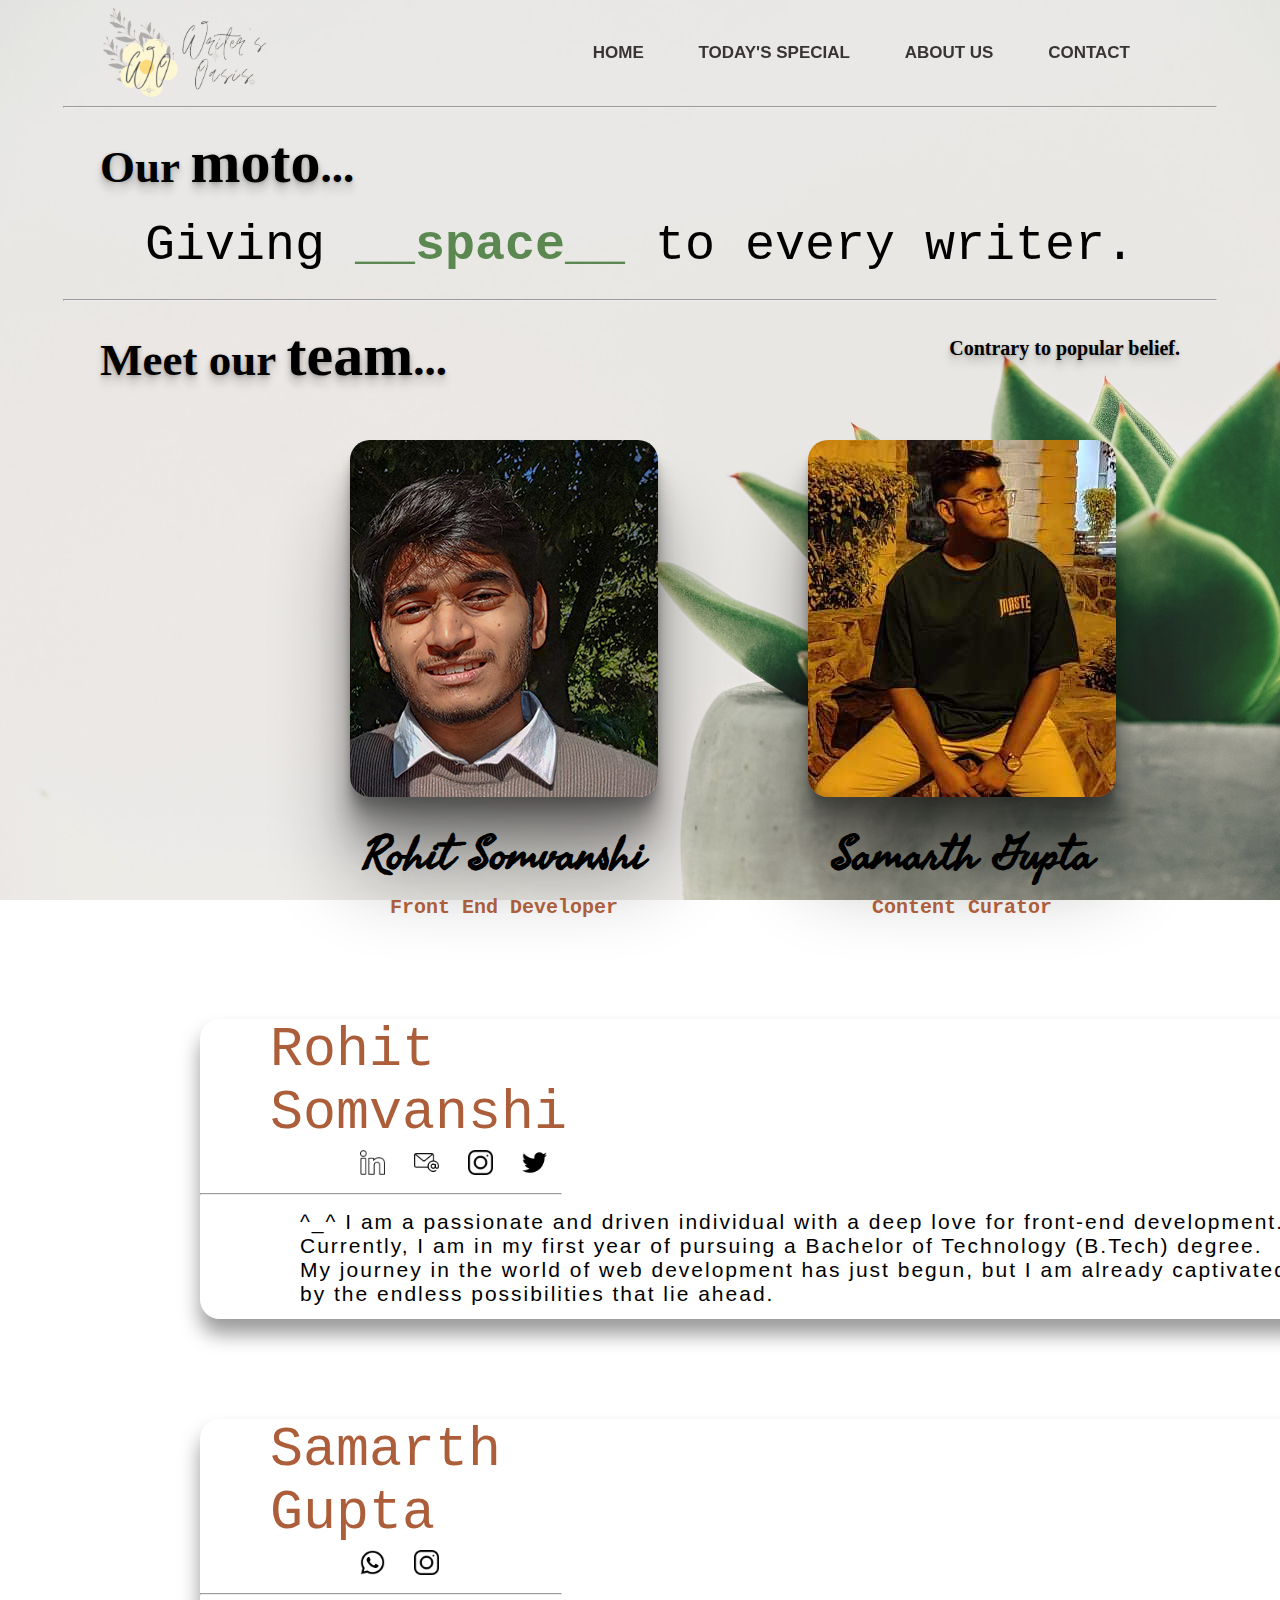
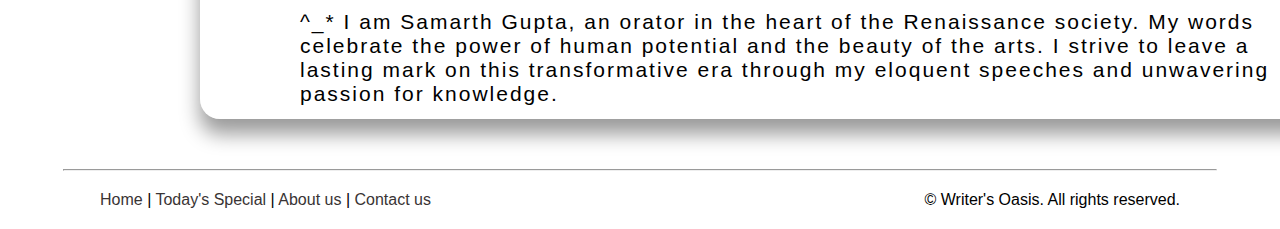
==== about.html @ 114d1d5e "first commit" ====
<!DOCTYPE html>
<html lang="en">

<head>
  <meta charset="UTF-8">
  <meta name="viewport" content="width=device-width, initial-scale=1.0">
  <link rel="stylesheet" href="style.css">
  <script defer src="script.js"></script>
  <link rel="icon" href="/images/icon.ico">
  <link rel="preconnect" href="https://fonts.googleapis.com">
  <link rel="preconnect" href="https://fonts.gstatic.com" crossorigin>
  <link href="https://fonts.googleapis.com/css2?family=Fasthand&display=swap" rel="stylesheet">
  <title>Our team | Writer's Oasis</title>
  <script async src="https://pagead2.googlesyndication.com/pagead/js/adsbygoogle.js?client=ca-pub-1514426865721287"
    crossorigin="anonymous"></script>
</head>

<body class="about">

  <header>
    <div class="helo">
      <nav class="nav-bar">
        <a href="index.html"><img class="logo" src="images/logo.png" alt=""></a>
        <ul class="menu">
          <li><a href="index.html">HOME</a></li>
          <li><a href="today's_special.html">TODAY'S SPECIAL</a></li>
          <li><a href="About.html">ABOUT US</a></li>
          <li><a href="contact.html">CONTACT</a></li>
        </ul>
      </nav>
      <center>
        <hr class="mover">
      </center>
    </div>
  </header>

  <main>
    <div class="moto">
      Our <span class="cur">moto</span>...
    </div>
    <div class="moto-quote">
      Giving <span class="color-space">__space__</span> to every writer.
    </div>

    <center>
      <hr class="mover">
    </center>

    <div class="team">
      <div class="team1">
        Meet our <span class="cur">team</span>...
      </div>
      <div class="team2">
        Contrary to popular belief.
      </div>
    </div>

    <div class="team-member">
      <div class="mem">
        <a href="#mem1"><img class="mem1" src="images/me.jpg" alt="Rohit Somvanshi"></a>
        <h1>Rohit Somvanshi</h1>
        <p>Front End Developer</p>
      </div>
      <div class="mem">
        <a href="#mem2"><img class="mem2" src="images/Writers/sam.jpg" height="357px" alt=""></a>
        <h1>Samarth Gupta</h1>
        <p>Content Curator</p>
      </div>
    </div>

    <div id="mem1" class="mem1-info">
      <p1>Rohit</p1>
      <br>
      <p1>Somvanshi</p1>
      <br>
      <h1>
        <a target="blank" href="https://www.linkedin.com/in/rohit-somvanshi-bb5a48174"><img class="my-icon"
            src="images/linkedin.png" alt=""></a>
        <a target="blank" href="mailto: rohitsomvanshi2003@gmail.com"><img class="my-icon" src="images/mail.png"
            alt=""></a>
        <a target="blank" href="https://www.instagram.com/lucifer_locas/"><img class="my-icon"
            src="images/instagram.png" alt=""></a>
        <a target="blank" href="https://twitter.com/lucifer_locas"><img class="my-icon" src="images/twitter.png"
            alt=""></a>
      </h1>
      <hr>
      <p>
        ^_^ I am a passionate and driven individual with a deep love for front-end development.
        Currently, I am in my first year of pursuing a Bachelor of Technology (B.Tech) degree.
        My journey in the world of web development has just begun,
        but I am already captivated by the endless possibilities that lie ahead.
      </p>
    </div>

    <div id="mem2" class="mem2-info">
      <p1>Samarth</p1>
      <br>
      <p1>Gupta</p1>
      <br>
      <h1>
        <a target="blank" href="https://wa.me/9140048671 "><img class="my-icon" src="images/whatsapp.png" alt=""></a>
        <a target="blank" href="https://www.instagram.com/sssup_samm/"><img class="my-icon" src="images/instagram.png"
            alt=""></a>
      </h1>
      <hr>
      <p>
        ^_* I am Samarth Gupta, an orator in the heart of the Renaissance society. My words celebrate the power of human
        potential and the beauty of the arts. I strive to leave a lasting mark on this transformative era through my
        eloquent speeches and unwavering passion for knowledge.
      </p>
    </div>

  </main>

  <center>
    <hr class="mover">
  </center>
  <footer>
    <div class="menu2">
      <p>
        <a href="index.html">Home</a> |
        <a href="today's_special.html">Today's Special</a> |
        <a href="about.html">About us</a> |
        <a href="contact.html">Contact us</a>
      </p>
    </div>
    <div class="copyright">
      <p>
        &copy; Writer's Oasis. All rights reserved.
      </p>
    </div>
  </footer>
</body>

</html>
---- style.css ----
* {
  padding: 0;
  margin: 0;
  font-family: sans-serif;
}

html {
  scroll-behavior: smooth;
  scroll-padding-top: 150px;
  overflow-x: hidden;
}

body.homepage {
  background-color: #ebe3dc;
  background-repeat: no-repeat;
  background-size: cover;
  animation: nav-load 3.5s;
}

body.w1 {
  background-image: url("images/wb.jpg");
  background-repeat: no-repeat;
  background-size: cover;
  background-attachment: fixed;
  background-position: center;
  animation: nav-load 3.5s;
}

body.about {
  background-image: url("images/bg2.jpg");
  background-attachment: fixed;
  background-position: center;
  background-repeat: no-repeat;
  background-size: cover;
  animation: nav-load 3.5s;
}

body.contact {
  background-image: url("images/bg3.jpg");
  background-repeat: no-repeat;
  background-size: cover;
  animation: nav-load 3.5s;
}

body.ts {
  background-image: url("images/bg4.jpg");
  background-repeat: no-repeat;
  background-attachment: fixed;
  background-position: center;
  background-size: cover;
  animation: nav-load 3.5s;
}

.nav-bar {
  display: flex;
  margin-top: 2px;
  margin-right: 100px;
  align-items: center;
  animation: nav-load 3.5s;
  transition: all 0.5s;
  margin-left: 100px;
}

.nav-bar-scrolled {
  backdrop-filter: blur(4px);
}

.menu {
  flex: 1;
  font-size: 17px;
  list-style-type: none;
  text-align: right;
  font-weight: 600;
}

a {
  text-decoration: none;
  color: rgb(57, 52, 52);
}

.nav-bar ul li {
  display: inline-block;
  margin-right: 50px;
}

.mover {
  width: 90%;
  color: black;
  animation: separator-width 2s;
}

.logo {
  height: 100px;
  color: black;
}

.nav-bar ul li::after {
  content: "";
  width: 0%;
  height: 2px;
  background: grey;
  display: block;
  margin: auto;
  transition: 0.3s;
}

.nav-bar ul li:hover::after {
  width: 100%;
}

.menu2 {
  text-align: left;
  margin-left: 100px;
  width: 50%;
  text-decoration: none;
  padding-top: 20px;
  padding-bottom: 20px;
}

header {
  position: sticky;
  top: 0;
}

.copyright {
  flex: 1;
  display: inline-block;
  text-align: right;
  margin-right: 100px;
  width: 50%;
  padding-top: 20px;
  padding-bottom: 20px;
}

footer {
  display: flex;
  align-items: center;
}

.menu2 p a:hover {
  font-weight: 600;
}

.snow {
  position: absolute;
  top: 0;
  left: 0;
  width: 100%;
  height: 91%;
  background: url("images/snow.png");
  background-repeat: repeat;
}
.snow.s1 {
  animation: snow1 15s linear infinite;
  filter: blur(2px);
  filter: brightness(1);
  background-size: 500px;
}
.snow.s2 {
  animation: snow2 20s linear infinite;
  background-size: 600px;
  filter: blur(5px);
  filter: brightness(1.5);
}

@keyframes snow1 {
  0% {
    background-position: 0 0;
  }
  100% {
    background-position: 100px 500px;
  }
}

@keyframes snow2 {
  0% {
    background-position: 0px -100px;
  }
  100% {
    background-position: 0 640px;
  }
}

@keyframes nav-load {
  0% {
    opacity: 0;
  }
  100% {
    opacity: 1;
  }
}

@keyframes separator-width {
  0% {
    width: 0;
  }
  100% {
    width: 90%;
  }
}

.question {
  font-size: 25px;
  margin-left: 100px;
  padding-top: 10px;
  font-family: "Courier New";
}

.typo {
  color: #5b015b;
  font-family: "Brush Script MT";
  font-size: 60px;
}

.cont {
  font-size: 20px;
  margin-left: 100px;
  margin-top: 32px;
  font-family: "Courier New";
}

.space {
  font-size: 25px;
  font-weight: 600;
  color: rgb(57, 52, 52);
}

.tel {
  font-family: "Courier New";
}

.mail {
  font-family: "Courier New";
  text-decoration: underline;
}

.cont a:hover {
  font-size: 30px;
  color: #236a34;
}

.cont-list {
  margin-left: 100px;
  margin-top: 32px;
}

.write {
  font-size: 25px;
  font-weight: 600;
  color: rgb(57, 52, 52);
}

.cont-link1 {
  padding-left: 150px;
}

.cont-link2 {
  padding-left: 150px;
  padding-bottom: 33px;
}

.link-icon {
  height: 25px;
  width: 25px;
  padding-right: 7px;
}

.icon-text {
  display: flex;
  align-items: center;
}

.icon-text a:hover {
  font-size: 30px;
  color: #1c5529;
}

.sol {
  padding-left: 100px;
  padding-bottom: 30px;
  font-family: "Courier New";
}

.moto {
  margin-left: 100px;
  font-size: 45px;
  text-shadow: 0 0 5px rgba(0, 0, 0, 0.05), 0 1px 3px rgba(0, 0, 0, 0.1),
    0 3px 5px rgba(0, 0, 0, 0.1), 0 5px 10px rgba(0, 0, 0, 0.1),
    0 10px 10px rgba(0, 0, 0, 0.1);
  font-family: "Oswald";
  font-weight: 600;
  margin-top: 20px;
}

.moto-quote {
  font-family: "Courier New", Courier, monospace;
  font-size: 50px;
  text-align: center;
  margin-top: 20px;
  margin-bottom: 25px;
  animation: 2s pop-out;
}

.color-space {
  color: #5a8850;
  font-family: "Courier New", Courier, monospace;
  font-weight: 600;
}

@keyframes pop-out {
  0% {
    color: black;
    transform: scale(0);
    opacity: 0;
    text-shadow: 0 0 0 rgba(0, 0, 0, 0);
  }
  50% {
    color: #ac5e3a;
    transform: scale(1.5);
    opacity: 1;
    text-shadow: 3px 10px 5px rgba(0, 0, 0, 0.5);
  }

  100% {
    transform: scale(1);
    opacity: 1;
    text-shadow: 1px 0 0 rgba(0, 0, 0, 0);
  }
}

.team {
  display: flex;
  align-items: center;
  width: 100%;
}

.team1 {
  margin-left: 100px;
  font-size: 45px;
  font-family: "Oswald";
  font-weight: 600;
  margin-top: 20px;
  text-shadow: 0 0 5px rgba(0, 0, 0, 0.05), 0 1px 3px rgba(0, 0, 0, 0.1),
    0 3px 5px rgba(0, 0, 0, 0.1), 0 5px 10px rgba(0, 0, 0, 0.1),
    0 10px 10px rgba(0, 0, 0, 0.1);
}

.team2 {
  flex: auto;
  margin-right: 100px;
  text-align: right;
  font-family: "Oswald";
  font-size: 20px;
  font-weight: 600;
  margin-top: 5px;
  text-shadow: 0 0 5px rgba(0, 0, 0, 0.05), 0 1px 3px rgba(0, 0, 0, 0.1),
    0 3px 5px rgba(0, 0, 0, 0.1), 0 5px 10px rgba(0, 0, 0, 0.1),
    0 10px 10px rgba(0, 0, 0, 0.1);
}

.cur {
  font-family: "Brush Script MT";
  font-size: 60px;
}

.team-member {
  display: flex;
  margin-left: 200px;
  margin-top: 50px;
}

.mem {
  padding-left: 150px;
}

.mem img {
  box-shadow: 0 2.8px 2.2px rgba(0, 0, 0, 0.03),
    0 6.7px 5.3px rgba(0, 0, 0, 0.07), 0 12.5px 10px rgba(0, 0, 0, 0.12),
    0 22.3px 17.9px rgba(0, 0, 0, 0.17), 0 41.8px 33.4px rgba(0, 0, 0, 0.2),
    0 80px 80px rgba(0, 0, 0, 0.32);
}

.mem .mem1:hover {
  border-radius: 20% 30% 50% 70%;
}

.mem .mem2:hover {
  border-radius: 30% 20% 70% 50%;
}

.mem h1 {
  font-family: "Fasthand", cursive;
  text-align: center;
  font-size: 47px;
  padding-top: 10px;
}

.mem1,
.mem2 {
  border-radius: 20px;
}

.mem p {
  font-family: "Courier New", Courier, monospace;
  font-size: 20px;
  font-weight: 600;
  color: #ac5e3a;
  text-align: center;
}

.mem1-info,
.mem2-info {
  height: 300px;
  width: 1200px;
  margin-top: 100px;
  margin-left: 200px;
  background: rgba(255, 255, 255, 0.4);
  box-shadow: 0 15px 20px rgba(0, 0, 0, 0.4);
  border-radius: 20px 20px 20px 20px;
  margin-bottom: 50px;
}

.mem1-info p1,
.mem2-info p1 {
  position: inherit;
  font-family: "Courier New", Courier, monospace;
  font-size: 55px;
  padding-left: 70px;
  color: #ac5e3a;
}

.mem1-info h1,
.mem2-info h1 {
  padding-left: 160px;
}

.my-icon {
  height: 25px;
  width: 25px;
  padding-right: 20px;
  padding-bottom: 10px;
  padding-top: 5px;
}

.mem1-info hr,
.mem2-info hr {
  width: 30%;
}

.mem1-info p,
.mem2-info p {
  text-align: left;
  font-size: 21px;
  font-family: Arial, Helvetica, sans-serif;
  max-width: 1000px;
  padding-left: 100px;
  padding-top: 15px;
  letter-spacing: 2px;
}

.quote-o-d h3 {
  margin-left: 100px;
  font-size: 45px;
  font-family: "Brush Script MT";
  margin-top: 20px;
}

.quote-o-d p {
  padding-left: 100px;
  padding-right: 100px;
  padding-top: 10px;
  font-size: 33px;
  text-align: center;
  font-family: "Courier New", Courier, monospace;
  letter-spacing: 3px;
  word-spacing: 2px;
  color: #f1bc36;
  padding-bottom: 20px;
}

.shubham-panel,
.samarth-panel,
.pankhuri-panel {
  display: flex;
}

.shubham-photo,
.samarth-photo {
  margin-left: 130px;
  text-align: center;
  padding-top: 100px;
}

.shubham-photo p,
.samarth-photo p {
  font-size: 50px;
  padding-top: 20px;
  font-family: "Courier New", Courier, monospace;
}

.shubham-content {
  padding-left: 120px;
}

.shubham-content main {
  margin-left: 100px;
  padding-top: 40px;
  font-size: 30px;
  letter-spacing: 3px;
  text-align: center;
  word-spacing: 5px;
  color: white;
}

.shubham-content p,
.samarth-content p {
  text-align: right;
  font-size: 35px;
  padding-bottom: 30px;
  font-family: "Courier New", Courier, monospace;
}

.shubham-content main p {
  font-size: 65px;
  text-align: center;
  color: #fbce5e;
}

.shubham {
  box-shadow: 0 2.8px 2.2px rgba(0, 0, 0, 0.03),
    0 6.7px 5.3px rgba(0, 0, 0, 0.07), 0 12.5px 10px rgba(0, 0, 0, 0.12),
    0 22.3px 17.9px rgba(0, 0, 0, 0.17), 0 41.8px 33.4px rgba(0, 0, 0, 0.2),
    0 80px 80px rgba(0, 0, 0, 0.32);
  border-radius: 15%;
}

.samarth {
  box-shadow: 0 2.8px 2.2px rgba(0, 0, 0, 0.03),
    0 6.7px 5.3px rgba(0, 0, 0, 0.07), 0 12.5px 10px rgba(0, 0, 0, 0.12),
    0 22.3px 17.9px rgba(0, 0, 0, 0.17), 0 41.8px 33.4px rgba(0, 0, 0, 0.2),
    0 80px 80px rgba(0, 0, 0, 0.32);
  border-radius: 15%;
  height: 400px;
}

.shubham-photo p a {
  padding-left: 15px;
}

.samarth-content main {
  margin-left: 50px;
  padding-top: 40px;
  font-size: 35px;
  letter-spacing: 1px;
  text-align: center;
  word-spacing: 2px;
  line-height: 40px;
}

.samarth-content main p {
  font-size: 45px;
  text-align: center;
  color: #fbce5e;
}

.w1intro {
  margin-left: 30px;
  margin-right: 100px;
  margin-top: 30px;
  margin-bottom: 10px;
}
.w1intro p {
  font-size: 25px;
  letter-spacing: 1px;
  word-spacing: 5px;
  line-height: 35px;
  font-family: cursive;
}

.linksto {
  align-items: right;
  width: 30px;
  padding-left: 20px;
}

.linksof {
  margin-top: 10px;
  text-align: right;
}

.w1about {
  display: flex;
}

.w1img img {
  width: 600px;
  margin-left: 100px;
  margin-top: 40px;
  margin-bottom: 30px;
  border-radius: 20px;
  box-shadow: 0 2.8px 2.2px rgba(0, 0, 0, 0.03),
    0 6.7px 5.3px rgba(0, 0, 0, 0.07), 0 12.5px 10px rgba(0, 0, 0, 0.12),
    0 22.3px 17.9px rgba(0, 0, 0, 0.17), 0 41.8px 33.4px rgba(0, 0, 0, 0.2),
    0 80px 80px rgba(0, 0, 0, 0.32);
}

.pankhuri {
  box-shadow: 0 2.8px 2.2px rgba(0, 0, 0, 0.03),
    0 6.7px 5.3px rgba(0, 0, 0, 0.07), 0 12.5px 10px rgba(0, 0, 0, 0.12),
    0 22.3px 17.9px rgba(0, 0, 0, 0.17), 0 41.8px 33.4px rgba(0, 0, 0, 0.2),
    0 80px 80px rgba(0, 0, 0, 0.32);
  border-radius: 13%;
  height: 600px;
  margin-left: 80px;
  margin-top: 40px;
}

.pankhuri-photo p a {
  padding-left: 15px;
}

.pankhuri-content main {
  margin-left: 0px;
  padding-top: 180px;
  font-size: 30px;
  letter-spacing: 2px;
  word-spacing: 5px;
  line-height: 40px;
  text-align: left;
}

.pankhuri-content main p {
  padding-left: 100px;
  font-size: 30px;
}

.pankhuri-content p{
  padding-left: 600px;
  font-size: 30px;
}

.pankhuri-photo {
  text-align: center;
  font-size: 50px;
  margin-bottom: 30px;
}

.pankhuri-photo p {
  font-family: "Courier New", Courier, monospace;
  padding-left: 50px;
  padding-top: 20px;
}

.posts {
  display: flex;
  padding-top: 2px;
  align-items: center;
  animation: nav-load 3.5s;
  transition: all 0.5s;
  margin-left: 100px;
}

.posts-t {
  flex: 1;
  font-size: 30px;
  list-style-type: none;
  text-align: center;
}

.posts p {
  font-family: "Brush Script MT";
  font-size: 45px;
  font-weight: 600;
}

.posts ul li {
  display: inline-block;
  margin-right: 100px;
  margin-left: 100px;
  margin-top: 30px;
  margin-bottom: 30px;
  font-weight: 600;
}

.posts ul li::after {
  content: "";
  width: 0%;
  height: 2px;
  background: grey;
  display: block;
  margin: auto;
  transition: 0.3s;
}

.posts ul li:hover::after {
  width: 100%;
}
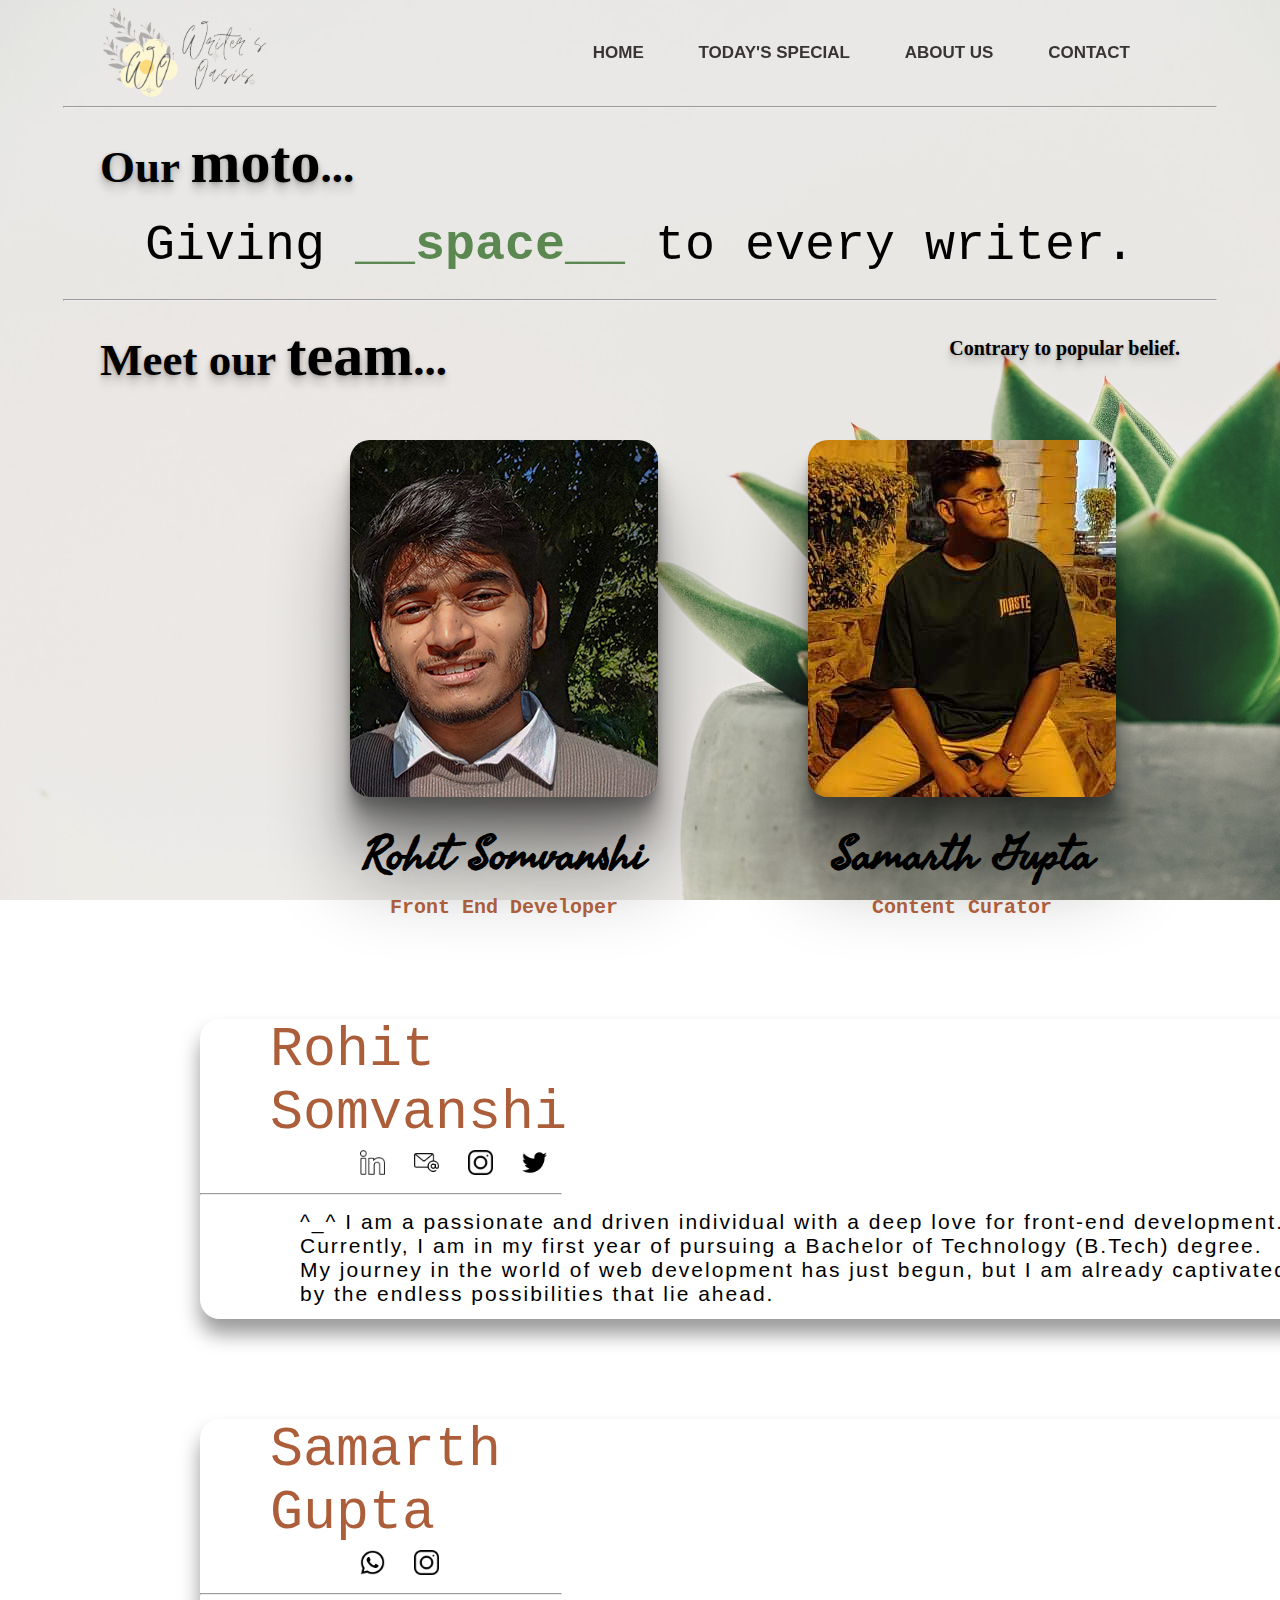
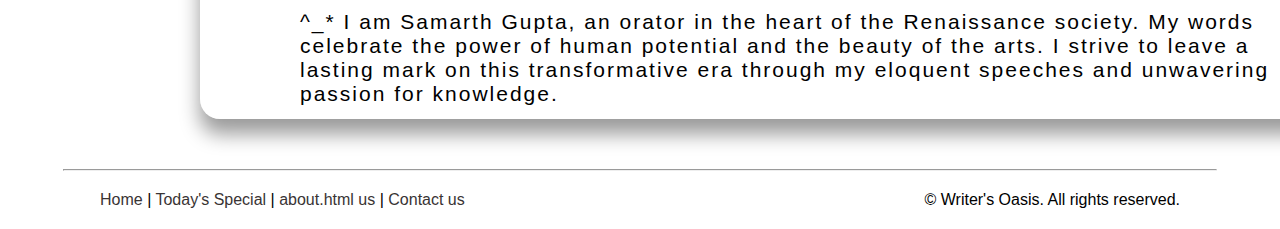
==== commit 3a20c31b: "first commit" ====
--- a/about.html
+++ b/about.html
@@ -24,7 +24,7 @@
         <ul class="menu">
           <li><a href="index.html">HOME</a></li>
           <li><a href="today's_special.html">TODAY'S SPECIAL</a></li>
-          <li><a href="About.html">ABOUT US</a></li>
+          <li><a href="about.html">ABOUT US</a></li>
           <li><a href="contact.html">CONTACT</a></li>
         </ul>
       </nav>
@@ -120,7 +120,7 @@
       <p>
         <a href="index.html">Home</a> |
         <a href="today's_special.html">Today's Special</a> |
-        <a href="about.html">About us</a> |
+        <a href="about.html">about.html us</a> |
         <a href="contact.html">Contact us</a>
       </p>
     </div>
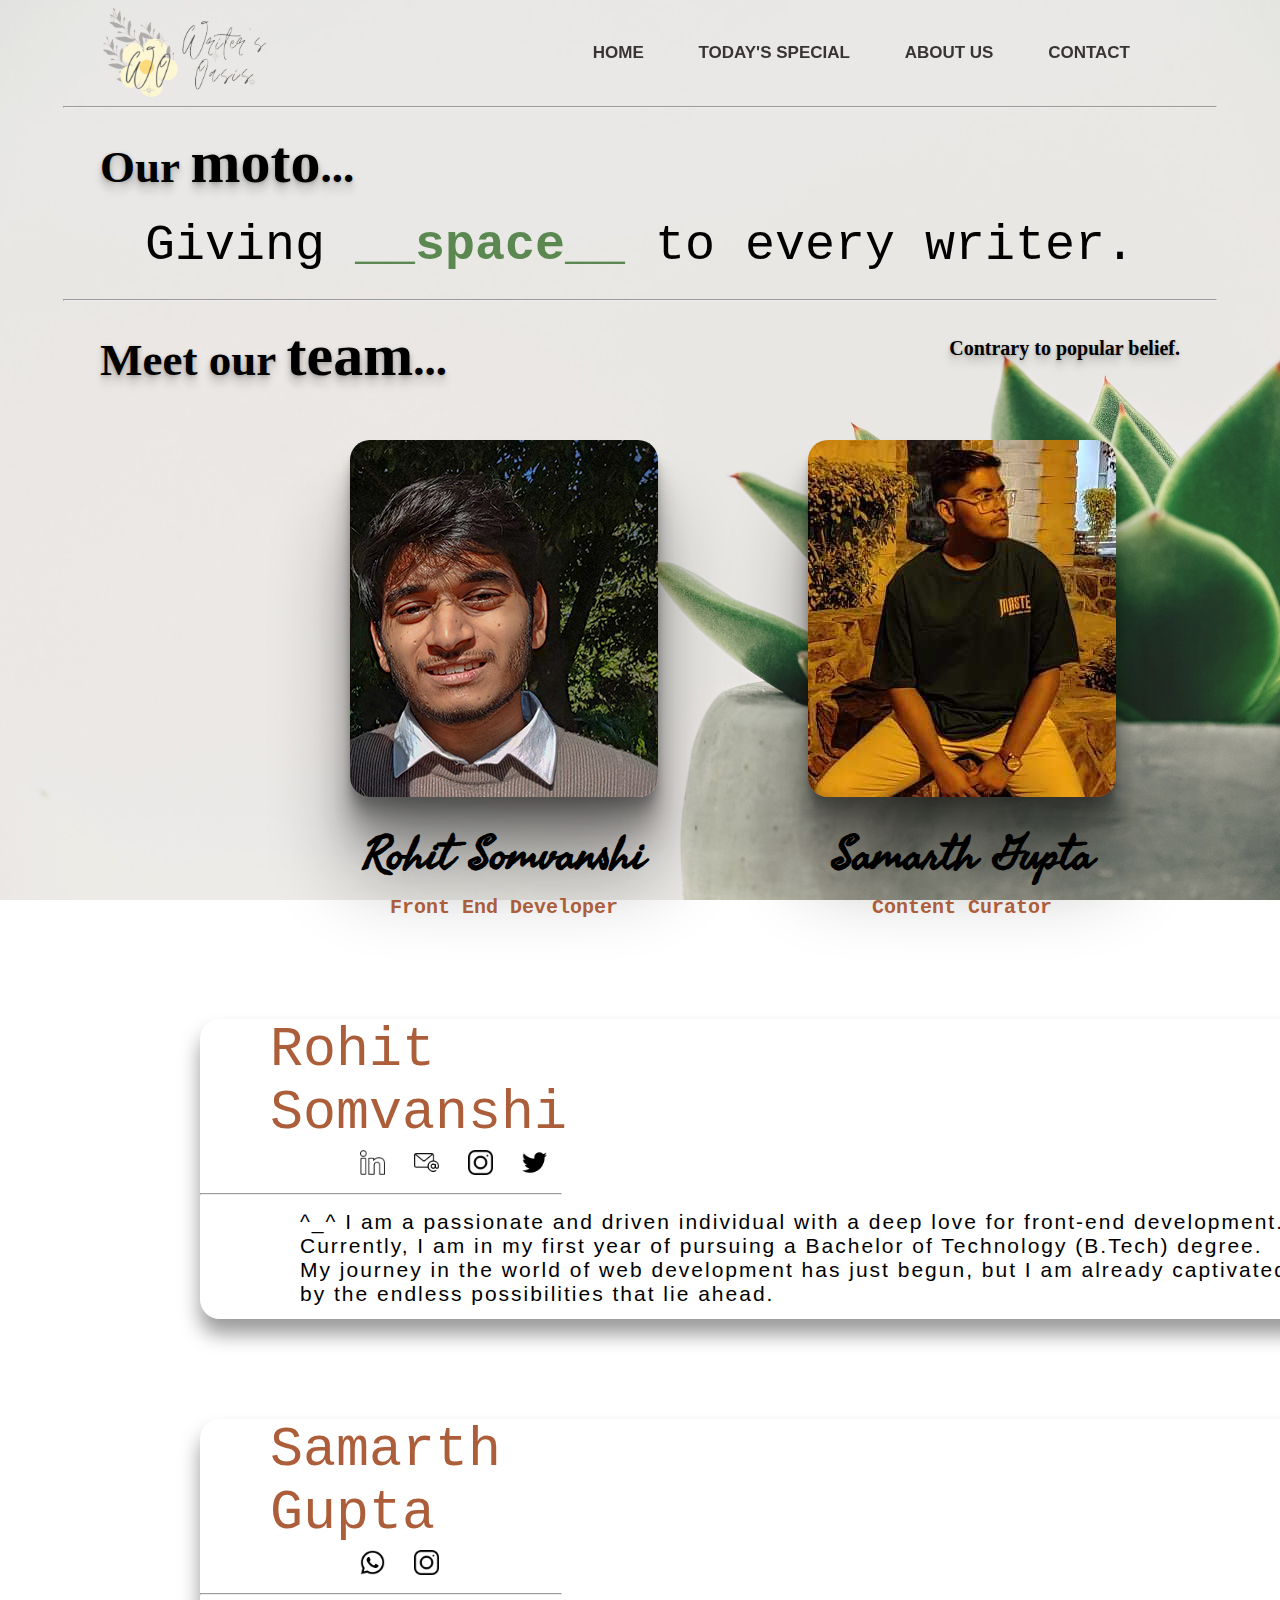
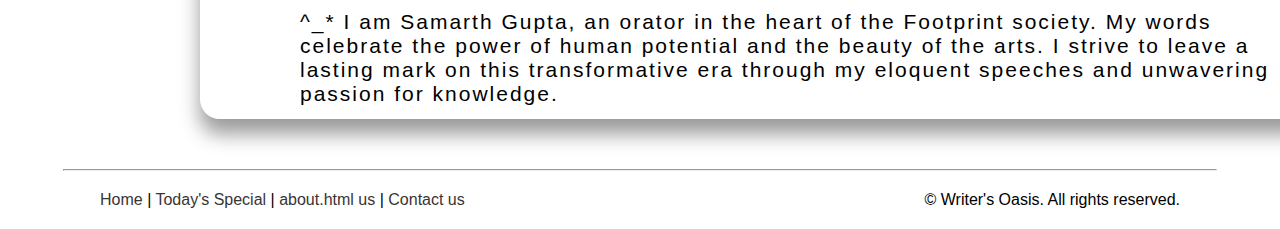
==== commit 431af151: "first commit" ====
--- a/about.html
+++ b/about.html
@@ -104,7 +104,7 @@
       </h1>
       <hr>
       <p>
-        ^_* I am Samarth Gupta, an orator in the heart of the Renaissance society. My words celebrate the power of human
+        ^_* I am Samarth Gupta, an orator in the heart of the Footprint society. My words celebrate the power of human
         potential and the beauty of the arts. I strive to leave a lasting mark on this transformative era through my
         eloquent speeches and unwavering passion for knowledge.
       </p>
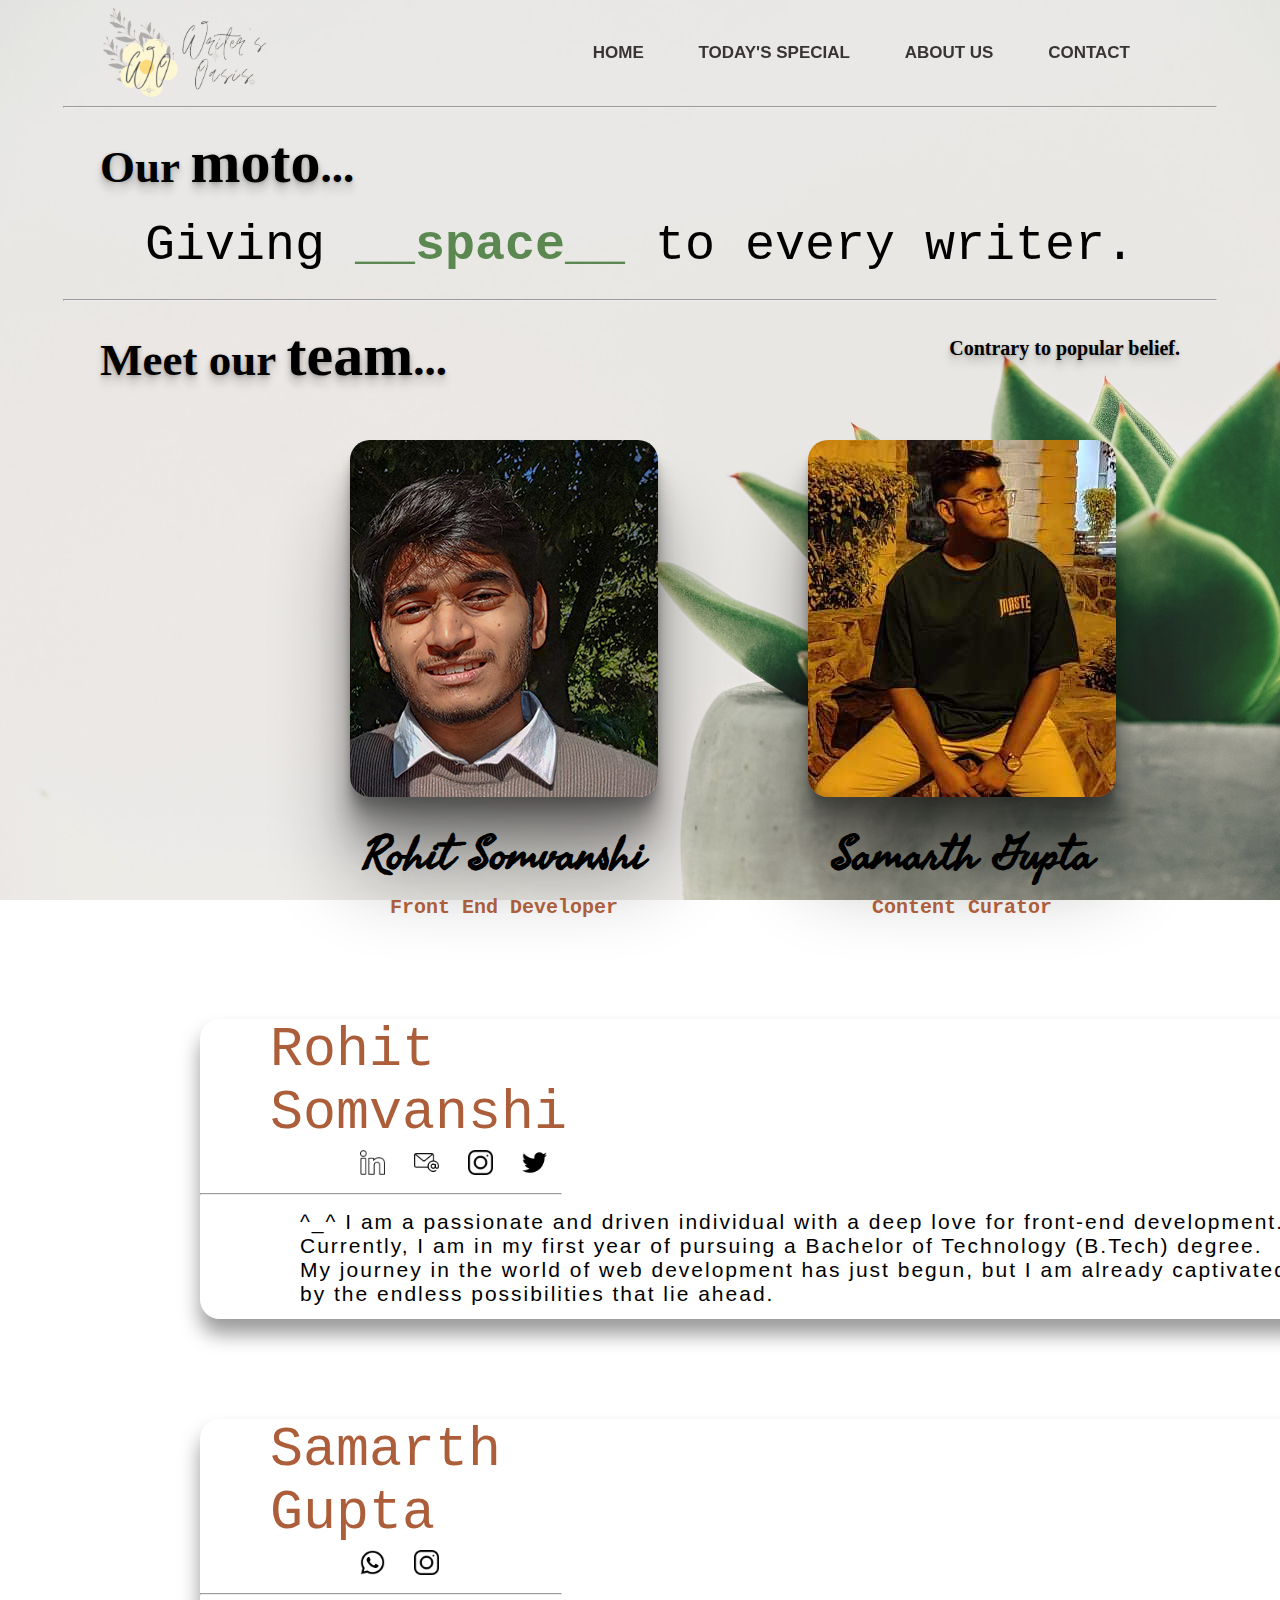
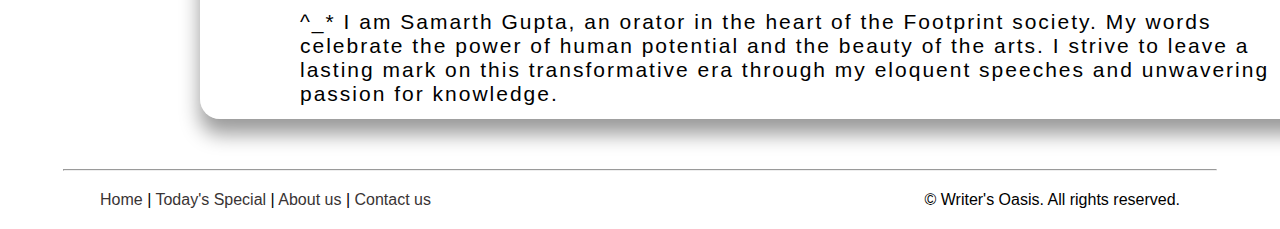
==== commit d4b97dba: "first commit" ====
--- a/about.html
+++ b/about.html
@@ -120,7 +120,7 @@
       <p>
         <a href="index.html">Home</a> |
         <a href="today's_special.html">Today's Special</a> |
-        <a href="about.html">about.html us</a> |
+        <a href="about.html">About us</a> |
         <a href="contact.html">Contact us</a>
       </p>
     </div>
